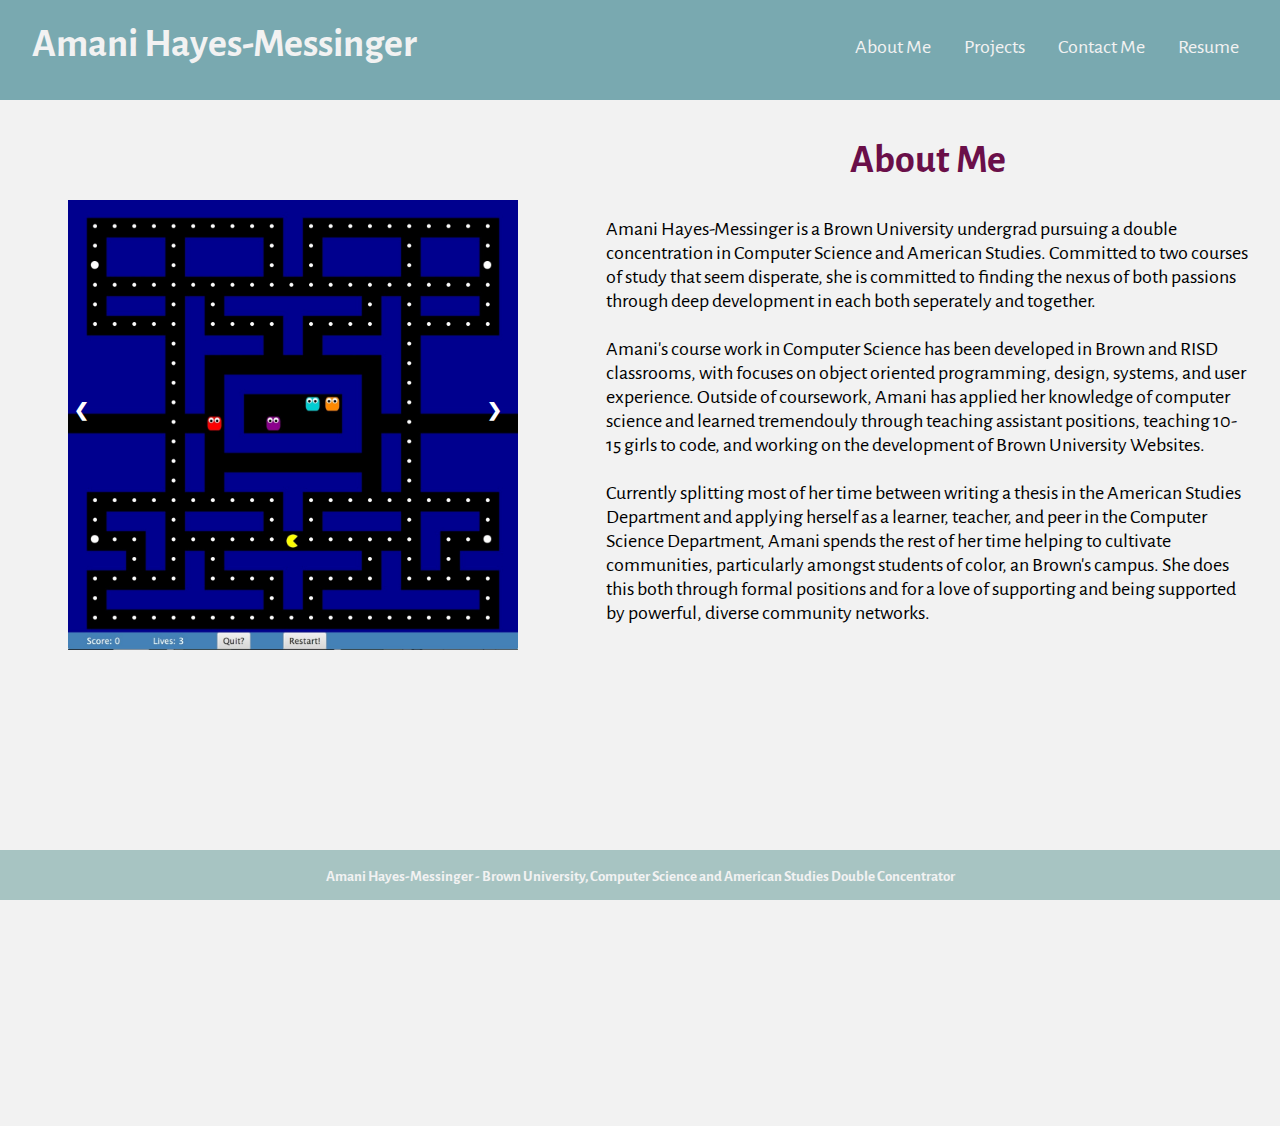
==== index.html @ 2c777522 "Add All Files" ====
<!DOCTYPE html>
<html>
<head>
	<meta charset="utf-8">
	<title>Portfolio - About Me</title>
	<link rel="stylesheet" href="./style/homepage.css">
	<link href="https://fonts.googleapis.com/css?family=Alegreya+Sans" rel="stylesheet">
</head>
<body>
	<header>
		<div id="name">
			<a href="./index.html"><h1>Amani Hayes-Messinger</h1></a>
		</div>
		<nav>
			<ul>
				<li><a href="./index.html">About Me</a></li>
				<li><a href="./projects.html">Projects</a></li>
				<li><a href="./contact.html">Contact Me</a></li>
				<li><a href="./resume.html">Resume</a></li>
			</ul>
		</nav>
	</header>
	 <div class="right-box">
		<h2>About Me</h2>
		<p>Amani Hayes-Messinger is a Brown University undergrad pursuing a double concentration in Computer Science and American Studies. Committed to two courses of study that seem disperate, she is committed to finding the nexus of both passions through deep development in each both seperately and together. <br> <br>
        Amani's course work in Computer Science has been developed in Brown and RISD classrooms, with focuses on object oriented programming, design, systems, and user experience. Outside of coursework, Amani has applied her knowledge of computer science and learned tremendouly through teaching assistant positions, teaching 10-15 girls to code, and working on the development of Brown University Websites.<br><br>
        Currently splitting most of her time between writing a thesis in the American Studies Department and applying herself as a learner, teacher, and peer in the Computer Science Department, Amani spends the rest of her time helping to cultivate communities, particularly amongst students of color, an Brown's campus. She does this both through formal positions and for a love of supporting and being supported by powerful, diverse community networks.</p>
	</div>
	<div class="left-box">
        <div class="slideshow-container">

            <div class="mySlides fade">
                <div class="numbertext">1 / 3</div>
                <img src="./images/pacman.jpg">
            </div>

            <div class="mySlides fade">
                <div class="numbertext">2 / 3</div>
                <img src="./images/peer.jpg">
            </div>

            <div class="mySlides fade">
                <div class="numbertext">3 / 3</div>
                <img src="./images/develop.jpg">
            </div>

            <a class="prev" onclick="plusSlides(-1)">&#10094;</a>
            <a class="next" onclick="plusSlides(1)">&#10095;</a>

        </div>	
    </div>
	<div class="bottom">
		<h5>Amani Hayes-Messinger - Brown University, Computer Science and American Studies Double Concentrator</h5>
	</div>
    
    <script>
    var slideIndex = 1;
    showSlides(slideIndex);

    function plusSlides(n) {
      showSlides(slideIndex += n);
    }

    function currentSlide(n) {
      showSlides(slideIndex = n);
    }

    function showSlides(n) {
      var i;
      var slides = document.getElementsByClassName("mySlides");
      var dots = document.getElementsByClassName("dot");
      if (n > slides.length) {slideIndex = 1}    
      if (n < 1) {slideIndex = slides.length}
      for (i = 0; i < slides.length; i++) {
          slides[i].style.display = "none";  
      }
      for (i = 0; i < dots.length; i++) {
          dots[i].className = dots[i].className.replace(" active", "");
      }
      slides[slideIndex-1].style.display = "block";  
      dots[slideIndex-1].className += " active";
    }
    </script>
</body>
</html>
---- style/homepage.css ----
/* header */

* {
	box-sizing: border-box;
}

body {
	font-family: 'Alegreya Sans', sans-serif;
	margin: 0;
	padding: 0;
	background-color: #f2f2f2;
    display: grid;
    grid-template-columns: 45vw 55vw;
    grid-template-rows: 8vw 70vw 10vw;
}
title {
	color: #f2f2f2;
}
header {
	color: #f2f2f2;
	height: 100px;
	width: 100%;
	margin: 0;
	padding: 0;
	background-color: #79a9b0;
	min-height: 100px;
    grid-column-start: 1;
    grid-column-end: 4;
    grid-row: 1;
}

#name {
	font-size: 20px;
	margin: 0;
	padding: 0;
	padding-left: 2.5%;
	padding-top: 20px;
	float: left;
}

h1 {
	padding: 0;
	margin: 0;
}

ul {
	font-size: 20px;
	padding-right: 2%;
	padding-top: 15px;
	float: right;
}

li {
	margin: 15px;
	padding: 0;
	display: inline;
}

a {
	color: #f2f2f2;
	text-decoration: none;
	list-style: none;
	text-underline-position: none;
	padding-bottom: 5px;
}

a:hover {
	color: #320E3B;
	border-bottom: 2px solid #320E3B;
	text-shadow: none;
}

h1:hover {
	color: #f2f2f2;
}









/* individual page */ 

div {
	padding: 0;
	margin: 0;
	float: right;
}

.left-box {
    grid-column-start: 1;
    grid-column-end: 1;
    margin-left: 12%;
    grid-row-start: 2;
    grid-row-end: 2;
    margin: 10%;
}

img {
	display: block;
	text-align: center;
	height: 450px;
	width: 450px;
	margin: 0;
	padding: 0;
	margin-left: 100px;
	margin-top: 40px;
}

.right-box {
	background-color: none;
    grid-column-start: 2;
    grid-column-end: 2;
    grid-row-start: 2;
            grid-row-end: 2;

}

h2 {
	font-size: 40px;
	text-align: center;
	color: #6A0F49;
}

p {
	margin: 30px;
	font-size: 20px;
	text-align: left;
}












/* footer */
.bottom {
	position: fixed;
	left: 0;
	bottom: 0;
	background-color: #A7C4C2;
	color: #f2f2f2;
	width: 100%;
	margin: 0; 
	padding: 0;
	height:50px;
	line-height: 15px;
}

h5 {
	padding: 1.5%;
	margin: 0;
	text-align: center;
	font-size: 15px;
}








@media (max-width: 1000px) {
	div {
		padding: 0;
		margin: 0;
		float: none;
	}

	img {
		display: block;
		text-align: center;
		height: 400px;
		width: 400px;
		margin: 0;
		padding: 0;
		margin-left: 30%;
		margin-top: 5%;
	}	

	.left-box {
		background-color: none;
		width: 100%;
		height: 50%;
	}

	.right-box {
		background-color: none;
		width: 100%;
		height: 50%;
	}

	h2 {
		font-size: 40px;
		text-align: center;
		color: #6A0F49;
	}

	p {
		margin: 30px;
		font-size: 20px;
		text-align: left;
	}
}


/* Slideshow container */
        .slideshow-container {
            max-width: 100%;
            margin-left: -10%;
            position: relative;
            margin: auto;
        }

        /* Next & previous buttons */
        .prev, .next {
            cursor: pointer;
            position: absolute;
            top: 50%;
            width: auto;
            padding: 16px;
            margin-top: -22px;
            color: white;
            font-weight: bold;
            font-size: 18px;
            transition: 0.6s ease;
            border-radius: 0 3px 3px 0;
        }

        /* Position the "next button" to the right */
        .next {
            right: 0;
            border-radius: 3px 0 0 3px;
        }

        /* On hover, add a black background color with a little bit see-through */
        .prev:hover, .next:hover {
            background-color: rgba(0,0,0,0.8);
        }

        /* Caption text */
        .text {
            color: #f2f2f2;
            font-size: 15px;
            padding: 8px 12px;
            position: absolute;
            bottom: 8px;
            width: 100%;
            text-align: center;
        }

        /* Number text (1/3 etc) */
        .numbertext {
            color: #f2f2f2;
            font-size: 12px;
            padding: 8px 12px;
            position: absolute;
            top: 0;
        }

        /* The dots/bullets/indicators */
        .dot {
            cursor: pointer;
            height: 15px;
            width: 15px;
            margin: 0 2px;
            background-color: #bbb;
            border-radius: 50%;
            display: inline-block;
            transition: background-color 0.6s ease;
        }

        .active, .dot:hover {
            background-color: #717171;
        }

        /* Fading animation */
        .fade {
            -webkit-animation-name: fade;
            -webkit-animation-duration: 1.5s;
            animation-name: fade;
            animation-duration: 1.5s;
        }

        @-webkit-keyframes fade {
            from {opacity: .4} 
            to {opacity: 1}
        }

        @keyframes fade {
            from {opacity: .4} 
            to {opacity: 1}
        }

        /* On smaller screens, decrease text size */
        @media only screen and (max-width: 300px) {
            .prev, .next,.text {font-size: 11px}
        }
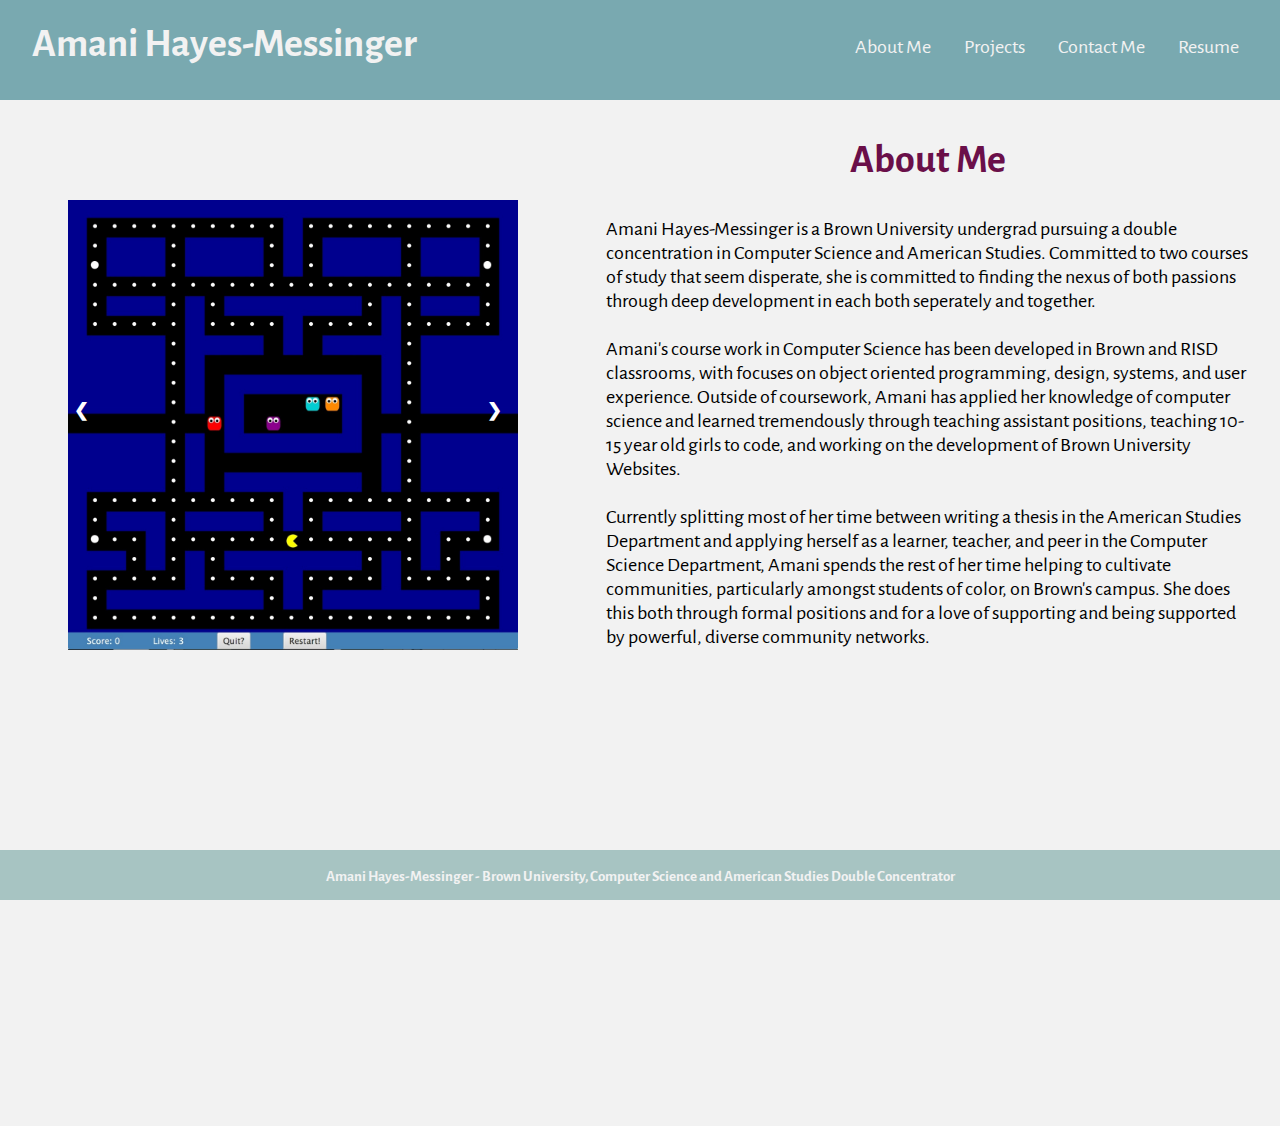
==== commit 3d284ead: "Update index.html" ====
--- a/index.html
+++ b/index.html
@@ -22,10 +22,10 @@
 	</header>
 	 <div class="right-box">
 		<h2>About Me</h2>
-		<p>Amani Hayes-Messinger is a Brown University undergrad pursuing a double concentration in Computer Science and American Studies. Committed to two courses of study that seem disperate, she is committed to finding the nexus of both passions through deep development in each both seperately and together. <br> <br>
-        Amani's course work in Computer Science has been developed in Brown and RISD classrooms, with focuses on object oriented programming, design, systems, and user experience. Outside of coursework, Amani has applied her knowledge of computer science and learned tremendouly through teaching assistant positions, teaching 10-15 girls to code, and working on the development of Brown University Websites.<br><br>
-        Currently splitting most of her time between writing a thesis in the American Studies Department and applying herself as a learner, teacher, and peer in the Computer Science Department, Amani spends the rest of her time helping to cultivate communities, particularly amongst students of color, an Brown's campus. She does this both through formal positions and for a love of supporting and being supported by powerful, diverse community networks.</p>
-	</div>
+		 		<p>Amani Hayes-Messinger is a Brown University undergrad pursuing a double concentration in Computer Science and American Studies. Committed to two courses of study that seem disperate, she is committed to finding the nexus of both passions through deep development in each both seperately and together. <br> <br>
+        Amani's course work in Computer Science has been developed in Brown and RISD classrooms, with focuses on object oriented programming, design, systems, and user experience. Outside of coursework, Amani has applied her knowledge of computer science and learned tremendously through teaching assistant positions, teaching 10-15 year old girls to code, and working on the development of Brown University Websites.<br><br>
+        Currently splitting most of her time between writing a thesis in the American Studies Department and applying herself as a learner, teacher, and peer in the Computer Science Department, Amani spends the rest of her time helping to cultivate communities, particularly amongst students of color, on Brown's campus. She does this both through formal positions and for a love of supporting and being supported by powerful, diverse community networks.</p>
+		</div>
 	<div class="left-box">
         <div class="slideshow-container">
 
@@ -82,4 +82,4 @@
     }
     </script>
 </body>
-</html>+</html>
